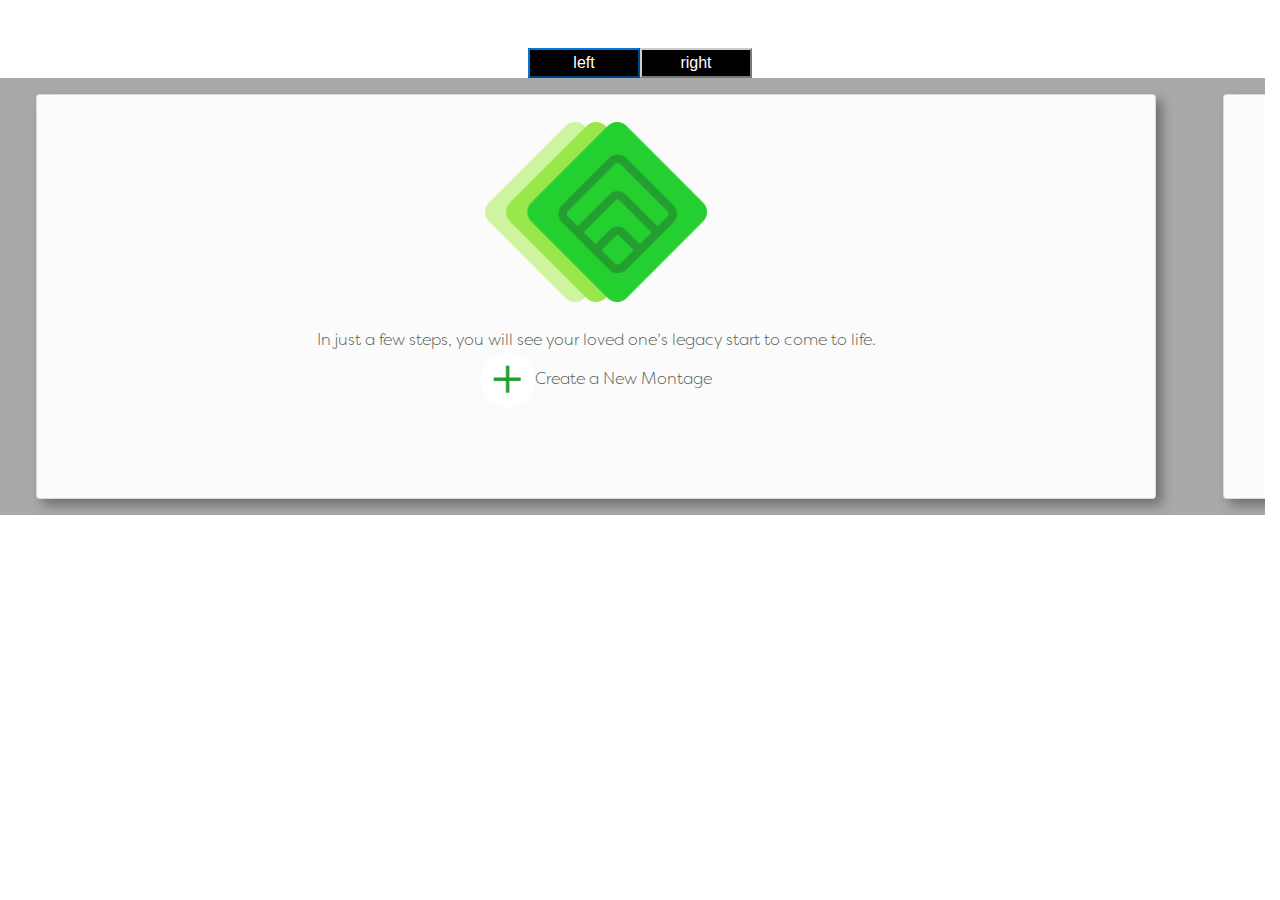
==== onboarding.html @ 562354d9 "need to merge cars with slider" ====
<!DOCTYPE html>
<html lang="en">
<head>
    <meta charset="UTF-8">
    <meta http-equiv="X-UA-Compatible" content="IE=edge">
    <meta name="viewport" content="width=device-width, initial-scale=1, shrink-to-fit=no">
    <meta http-equiv="x-ua-compatible" content="ie=edge">
    <!-- styles -->
    <link rel="stylesheet" type="text/css" href="css/styles.css">
    <link rel="stylesheet" href="css/bootstrap.min.css">
    <!-- JS -->
    <script src="js/jquery-3.2.1.min.js"></script>
    <script src="js/tether.min.js"></script>
    <script src="js/bootstrap.min.js"></script>
    <script src="js/scripts.js"></script>
    <title>Montage</title>




</head>
<body>



<div class="container-fluid no-gutters m-0 p-0" id="main-contain">

<div class="row mt-5 mx-auto justify-content-center">
    <button type="button" class="justify-content-start btn-outline-primary" id="arrowL">left</button>
    <button type="button" class="justify-content-end btn-outline-secondary" id="arrowR">right</button>
</div>


<div class="row flex-nowrap viewer justify-content-start" id="list-container">


    <article class="item card styled-card card-placement" id="c1">
        <div class="row justify-content-center"> <!--row image-->
            <img class="card-img" src="images/1card-logo.png">
        </div > <!--row image-->
        <div class="row text-center justify-content-center">  <!--row text-->
            <p class="card-text text-center  px-5">In just a few steps, you will see your loved one’s legacy start to come to life.</p>
        </div>
        <div class="row justify-content-center"> <!--start action-->
            <img class="align-self-center" src= "images/plus.png" id="plus">
            <p class="my-auto action-text">Create a New Montage</p>
        </div > <!-- start action image-->
    </article>



    <article class="item card styled-card card-placement" id="c2">
        <div class="row justify-content-center"> <!--row image-->
            <img class="card-img" src="images/1card-logo.png">
        </div > <!--row image-->
        <div class="row text-center justify-content-center">  <!--row text-->
            <p class="card-text text-center  px-5">In just a few steps, you will see your loved one’s legacy start to come to life.</p>
        </div>
        <div class="row justify-content-center"> <!--start action-->
            <input type="text" value="type first and last name"><p class="input--user-info">Create a New Montage</p>
        </div > <!-- start action image-->
    </article>








    <article class="item card styled-card card-placement">
        <div class="row justify-content-center"> <!--row image-->
            <img class="card-img" src="images/1card-logo.png">
        </div > <!--row image-->
        <div class="row text-center justify-content-center">  <!--row text-->
            <p class="card-text text-center  px-5">In just a few steps, you will see your loved one’s legacy start to come to life.</p>
        </div>
        <div class="row justify-content-center"> <!--start action-->
            <img class="align-self-center" src= "images/plus.png" id="plus">
            <p class="my-auto action-text">Create a New Montage</p>
        </div > <!-- start action image-->
    </article>



    <article class="item card styled-card card-placement">
        <div class="row justify-content-center"> <!--row image-->
            <img class="card-img" src="images/1card-logo.png">
        </div > <!--row image-->
        <div class="row text-center justify-content-center">  <!--row text-->
            <p class="card-text text-center  px-5">In just a few steps, you will see your loved one’s legacy start to come to life.</p>
        </div>
        <div class="row justify-content-center"> <!--start action-->
            <img class="align-self-center" src= "images/plus.png" id="plus">
            <p class="my-auto action-text">Create a New Montage</p>
        </div > <!-- start action image-->
    </article>
</div> <!-- list container-->


</div > <!-- page container-->







</div>




</div>
</body>
</html>
---- css/styles.css ----
/*Fonts*/
@font-face {
    font-family: "Filson Soft";
    src: url("../fonts/FilsonSoft-Regular.otf");
}
@font-face {
    font-family: "Filson Soft";
    src: url("../fonts/FilsonSoft-Bold.otf");
    font-weight: bold;
}
@font-face {
    font-family: "Filson Soft Book";
    src: url("../fonts/FilsonSoft-Book.otf");
}
@font-face {
    font-family: "Filson Soft";
    src: url("../fonts/FilsonSoft-Light.otf");
    font-weight: lighter;

}


body {
    overflow-x: hidden !important;
}

#main-contain{
    background-size: cover
width:  100%;
}



/*onboarding styles*/
#list-container {

    overflow-x: scroll;
    overflow-y:hidden;
    width:100vw;
    height: 60vh
    white-space: nowrap;
    background-color: darkgray;
    max-width: 100% !important;
    overflow-x: hidden !important;
}



.item{
    width: 50vw;
    height: auto;
    margin-right:100vw;
    position:relative;
    background-color: aqua;
    display:inline-block;
}

.styled-card {
    box-shadow: 6px 6px 12px 0 rgba(0,0,0,0.35);
    background: #FBFBFB !important;
    border-radius: 10px;
    height: 300px;
    margin: 1rem;
    position: relative;
    width: 300px;
    color: #576258;

}

.card-placement {
    min-width: 87.5vw;
    max-width: 87.5vw;
    height:auto;
    min-height: 45vh;
    margin-left:4vw;
}

#card-logo{
    max-width:17%;
    max-height: auto;

    /*max width does not work in chrome*/
}


.card-img {
    max-height: 20vh;
    margin-top: 3vh;
    margin-bottom: 3vh;
}

.card-text {
    max-width: 60%;

}


#plus {
    height: 6vh;
    width:auto;  }
/* Rectangle 11: */
/* Whom is this Montage: */


.action-text {
}

.input-user-info {

    /* Rectangle 6 Copy: */
    background: #FFFFFF;
    border: 3px solid #DBE2DB;
    border-radius: 8px;
    /* type first & last na: */
    font-family: FilsonSoftRegular;
    font-size: 20px;
    color: #D9D9D9;
    letter-spacing: 0;

}


/*ONBOARDING + SLIDER*/

#main-row {

    margin-top: 30rem;
    width:80vw;
    height:75vh;
}

#my-container{
    width:340px;
    height:50px;
}



.list{
    background:grey;
    min-width:1400px;
}


#arrowR{
    background:black;
    width:7rem;
    height:auto;
    cursor:pointer;
    color: white;
}


#arrowL{
    background:black;
    width:7rem;
    height:auto;
    cursor:pointer;
    color: white;
}





/*shared styles*/
img {
    /*width: 100px;*/
}

p{
    font-family: "Filson Soft";
    text-left;
}



/*index.html styles*/
.big-contain {
    width: 100vw;
    background-size: cover;


}

#menu-data{
    display: hide;
}

#top-nav {
    margin-top: 1.6rem;
}

#hero-image {
    height: 65vh;
    width: 100vw;
    background: url("../images/hero_wide.jpg") no-repeat center center;
    background-size: cover;
    margin-bottom: 8rem;
}

#hero-2 {
    height: 65vh;
    width: 100vw;
    background: url("../images/phone_wide.jpg") no-repeat center center;
    background-size: cover;
}

#logo {
    float: left;
    text-align: left;
    margin-top: 1.5rem;
    margin-left: 1.5rem;
    width: 15rem;
    margin-bottom: 7rem ;
}


@media (min-width: 576px) {
    .hero-text {
        font-size: 7vh;
        color: white;
        font-weight: bold;
        margin-left: 10vw;
        margin-right: 10vw;
        line-height: 110%;
        margin-top: 30vh;

    }
}

@media (max-width: 575px) {
    .hero-text{
        color: white;
        font-weight: bold;
        margin-left: 10vw;
        margin-right: 10vw;
        margin-top: 30vh;
        line-height: 110%;
        font-size: 40px;
        margin-bottom: 1rem;

    }
}

@media (min-width: 576px) {
    #hero-text-box {
        height: 65vh;
        width: 100vw;


    }
}
    @media (max-width: 575px) {
        #hero-text-box {
            height: 65vh;
            width: 100vw;

        }

}

#services {
    text-align: center;
    margin-left: 4rem;
    margin-right: 4rem;
    margin-bottom: 8rem;

}

.service-images {
    margin-bottom: 2rem;
    padding-right:2rem;
    max-width: 14rem;
    display: block;
}

.service-text {
    margin-top: 2rem;
    font-size: 13pt;
    padding-right:2rem;
    font-family: "Filson Soft Book";

}

#testi-box {
    margin-bottom: 40vh;
}



.action-button {
    background: #11B61B;
    box-shadow: 0 2px 4px 0 rgba(0,0,0,0.50);
    border-radius: 100px;
    font-family: "Filson Soft Book";
    font-size: 23px;
    color: #FFFFFF;
    letter-spacing: 0;
    max-width: 85vw;
    max-height: 2rem   ;
    height: auto;
    margin-right: 1vw;
    margin-bottom: 2vh;
    vertical-align: middle;
    border-width: 0rem;
    line-height:0;
    padding: 20rem;

}

@media (max-width: 575px) {
    .get-started {
        background: #11B61B;
        box-shadow: 0 2px 4px 0 rgba(0, 0, 0, 0.50);
        border-radius: 100px;
        font-family: "Filson Soft Book";
        font-size: 10px;
        color: #FFFFFF;
        letter-spacing: 0;
        /* max-width: 85vw; */
        /* max-height: 2rem; */
        height: auto;
        margin-right: 1vw;
        margin-bottom: 2vh;
        vertical-align: middle;
        border-width: 0rem;
        /* line-height: 0; */
        padding-right: 1rem;
        padding-left: 1rem;
        padding-bottom: 3px;
        padding-top: 4px;
        font-weight: 100;

    }

    .action-button {
        background: #11B61B;
        box-shadow: 0 2px 4px 0 rgba(0, 0, 0, 0.50);
        border-radius: 100px;
        font-family: "Filson Soft Book";
        font-size: 10px;
        color: #FFFFFF;
        letter-spacing: 0;
        /* max-width: 85vw; */
        /* max-height: 2rem; */
        height: auto;
        margin-right: 1vw;
        margin-bottom: 2vh;
        vertical-align: middle;
        border-width: 0rem;
        /* line-height: 0; */
        padding-right: 1rem;
        padding-left: 1rem;
        padding-bottom: 3px;
        padding-top: 4px;
    }
}



.get-started {
    background: #11B61B;
    box-shadow: 0 2px 4px 0 rgba(0,0,0,0.50);
    border-radius: 100px;
    font-family: "Filson Soft Book";
    font-size: 23px;
    color: #FFFFFF;
    letter-spacing: 0;
    /* max-width: 85vw; */
    /* max-height: 2rem; */
    height: auto;
    margin-right: 1vw;
    margin-bottom: 2vh;
    vertical-align: middle;
    border-width: 0rem;
    /* line-height: 0; */
    padding-right:3rem;
    padding-left:3rem;
    padding-bottom: .2px;
    padding-top: .4rem;
    font-weight: 100;


}



#testimonials {
    margin-left: 4rem;
    margin-right: 4rem;
    vertical-align: middle;
    margin-bottom: 8rem;

}

 .testi{
     padding-right: 4%;
     padding-left: 4%;
     font-size: 13pt;
 }

 .block-text {
     max-width: 25vw;

 }


.t-image {
    margin-bottom: 2rem;
    max-height: 25vh;

}

.nav-text {
    color: #576258;
    background: rgba(244, 246, 244, 0.15);
    border-radius: 5px;
    font-family: "Filson Soft"";
    font-size: 14px;
    letter-spacing: 0;
    line-height: 15px;
    margin-right: 2 rem;
    margin-left: 2rem;
    margin-top: 1.5rem;

}
.nav-text-action {

    color: #F8F8F8;
    background: #11B61B;
    border-radius: 5px;
    font-family: "Filson Soft" ";
    font-size: 14px;
    letter-spacing: 0;
    line-height: 15px;
    margin-right: 2rem;
    margin-left: 2rem;
    margin-top: 1.5rem;
}


@media (max-width: 575px) {
    .menu-style {
        background: white;
        color: #F8F8F8;
        width: 100vw;
        min-height: 13vh;
    }

}

 @media (min-width: 576px) {
     .menu-style{
         background: none;
     }
 }

#big-items{
    margin-bottom: 4rem;
}

#nav-span{
    width:100vw;
    height: auto;
}

@media (min-width: 576px) {

    #nav-span {
        display: none;
    }
}

@media (min-width: 576px) {
    #small-items {
        display: none;
    }
}

@media (max-width: 575px) {
    #big-items {
        visibility: hidden;

    }
}



.navbar-toggler {
    -webkit-align-self: flex-start;
    -ms-flex-item-align: start;
    align-self: flex-start;
    padding: 0
    font-size: 1.25rem;
    line-height: 1;
    background: 0 0;
    border: 1px solid transparent;
    border-radius: .25rem;
}

.footer {
    position: absolute;
    height: 2rem;
    bottom: 0;
    width: 100vw;
    color: white;
    text-align: center;
    vertical-align: middle;
    background: #00295A;
    font-family: "Filson Soft";
    font-weight: lighter;
    white-space: nowrap;
    overflow: hidden;
    margin-bottom: 0px;
    margin-top: 10vh;

}
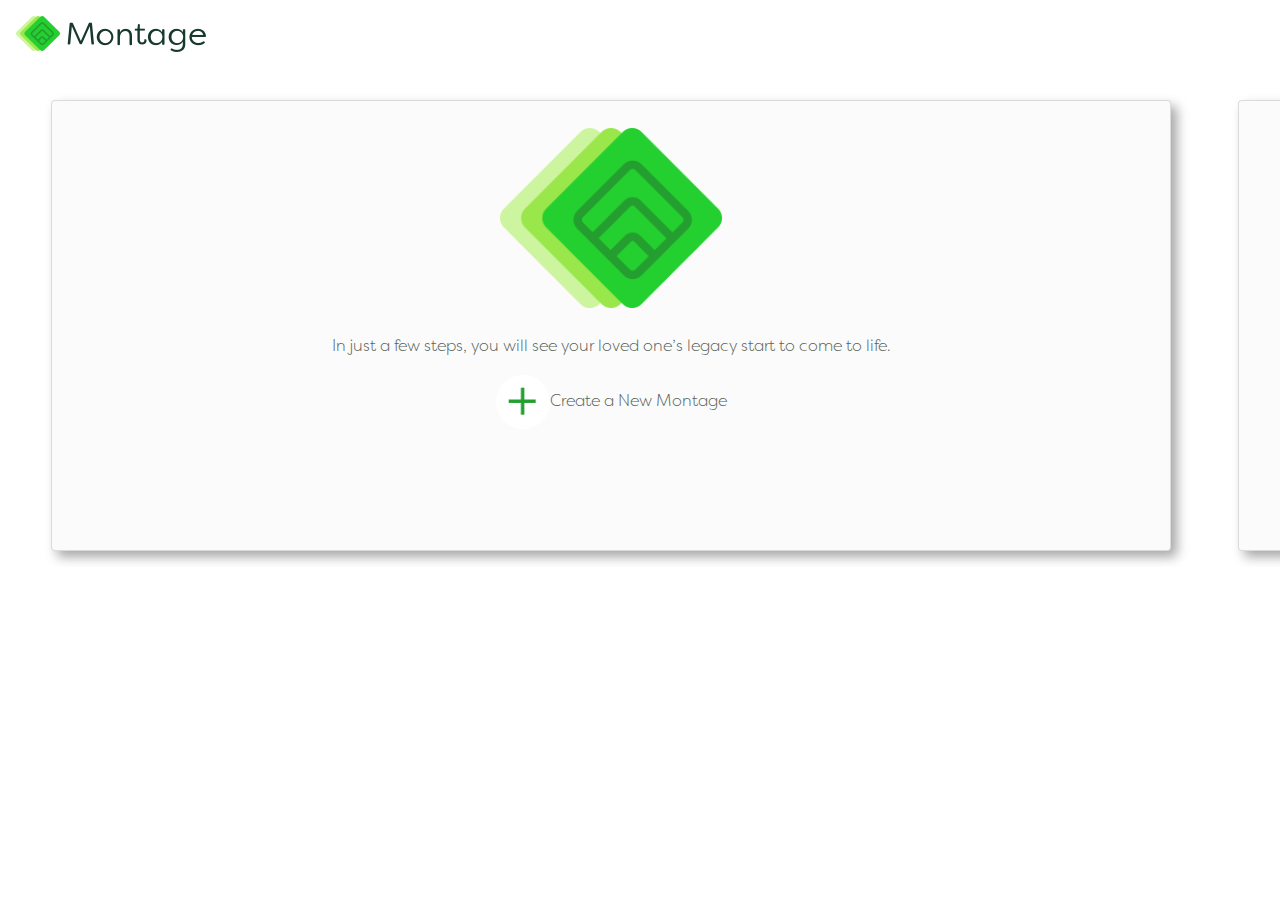
==== commit a1e71499: "now adding responsive cards" ====
--- a/onboarding.html
+++ b/onboarding.html
@@ -15,23 +15,29 @@
     <script src="js/scripts.js"></script>
     <title>Montage</title>
 
-
-
-
 </head>
 <body>
 
 
 
-<div class="container-fluid no-gutters m-0 p-0" id="main-contain">
+<div class="container-fluid no-gutters m-0 p-0  id="main-contain">
 
-<div class="row mt-5 mx-auto justify-content-center">
-    <button type="button" class="justify-content-start btn-outline-primary" id="arrowL">left</button>
-    <button type="button" class="justify-content-end btn-outline-secondary" id="arrowR">right</button>
-</div>
+    <div class="row">
+        <div class="col-2 my-3 mx-3 align-self-center">
+            <a href ="./index.html">
+            <img src="images/logo.png" id="logo-1">
+            </a>
+        </div>
+        <div class="col-4 offset-2 align-self-center justify-items-center">
+            <img class="status-bar justify-content-center" id="status-bar-img" src=""> </div>
+    </div>
 
 
-<div class="row flex-nowrap viewer justify-content-start" id="list-container">
+
+    <!--end logo row-->
+
+    <div class="row flex-nowrap viewer justify-content-start mx-0 px-0" id="list-container">
+
 
 
     <article class="item card styled-card card-placement" id="c1">
@@ -39,9 +45,9 @@
             <img class="card-img" src="images/1card-logo.png">
         </div > <!--row image-->
         <div class="row text-center justify-content-center">  <!--row text-->
-            <p class="card-text text-center  px-5">In just a few steps, you will see your loved one’s legacy start to come to life.</p>
+            <p class="text-center  px-5">In just a few steps, you will see your loved one’s legacy start to come to life.</p>
         </div>
-        <div class="row justify-content-center"> <!--start action-->
+        <div class="next-card row justify-content-center"> <!--start action-->
             <img class="align-self-center" src= "images/plus.png" id="plus">
             <p class="my-auto action-text">Create a New Montage</p>
         </div > <!-- start action image-->
@@ -51,52 +57,72 @@
 
     <article class="item card styled-card card-placement" id="c2">
         <div class="row justify-content-center"> <!--row image-->
-            <img class="card-img" src="images/1card-logo.png">
+            <img class="card-img" src="images/2person.png">
         </div > <!--row image-->
         <div class="row text-center justify-content-center">  <!--row text-->
-            <p class="card-text text-center  px-5">In just a few steps, you will see your loved one’s legacy start to come to life.</p>
+            <p class="card-text text-center  px-5">Whom is this Montage all about?
+                It can be about you!</p>
         </div>
-        <div class="row justify-content-center"> <!--start action-->
-            <input type="text" value="type first and last name"><p class="input--user-info">Create a New Montage</p>
-        </div > <!-- start action image-->
+        <div class="row my-3 justify-content-center"> <!--start action-->
+            <form class="form-inline">
+                <input class="input-user-info text-center px-3 py-1" type="text" id="fname" name="firstname" placeholder="first and name last name">
+        </div >
+        <div class="row my-3 justify-content-center"> <!--start action-->
+                <button class="intro-btn next-card get-started text-center align-self-end" id="btn-c2" type="button">Next</button>
+        </div>
+        <div class=" next-card card-footer mobile-footer align-content-center p-0 m-0">
+            <p class="mt-2">Next</p>
+        </div>
+    </article>
+
+    <article class="item card styled-card card-placement" id="c3">
+        <div class="row justify-content-center"> <!--row image-->
+            <img class="card-img" src="images/3birth.png">
+        </div > <!--row image-->
+        <div class="row text-center justify-content-center">  <!--row text-->
+            <p class="intro-btn card-text text-center  px-5">When were they born?<br>Approximate dates are fine.</p>
+        </div>
+        <div class="row my-3 justify-content-center"> <!--start action-->
+            <form class="form-inline">
+                <input class="input-user-info text-center px-3 py-1" type="text" id="fname" name="firstname" placeholder="date of birth">
+        </div >
+        <div class="row my-3 justify-content-center"> <!--start action-->
+            <button class="next-card get-started text-center align-self-end" type="button">Next</button>
+        </div>
+    </article>
+
+    <article class="item card styled-card card-placement" id="c4">
+        <div class="row justify-content-center"> <!--row image-->
+            <img class="card-img" src="images/4location.png">
+        </div > <!--row image-->
+        <div class="row text-center justify-content-center">  <!--row text-->
+            <p class="card-text text-center  px-5">Where did they grow up?<br>You can add more places later.</p>
+        </div>
+        <div class="row my-3 justify-content-center"> <!--start action-->
+            <form class="form-inline">
+                <input class="input-user-info text-center px-3 py-1" type="text" id="fname" name="firstname" placeholder="city or country">
+        </div >
+        <div class="row my-3 justify-content-center"> <!--start action-->
+            <button class="intro-btn next-card get-started text-center align-self-end" type="button">Next</button>
+        </div>
     </article>
 
 
 
-
-
-
-
-
-    <article class="item card styled-card card-placement">
+    <article class="item card styled-card card-placement" id="c5">
         <div class="row justify-content-center"> <!--row image-->
-            <img class="card-img" src="images/1card-logo.png">
+            <img class="card-img" src="images/5done.png">
         </div > <!--row image-->
         <div class="row text-center justify-content-center">  <!--row text-->
-            <p class="card-text text-center  px-5">In just a few steps, you will see your loved one’s legacy start to come to life.</p>
+            <p class="intro-btn card-text text-center  px-5">Nice work! <br> Now you can see the start of your Montage</p>
         </div>
-        <div class="row justify-content-center"> <!--start action-->
-            <img class="align-self-center" src= "images/plus.png" id="plus">
-            <p class="my-auto action-text">Create a New Montage</p>
-        </div > <!-- start action image-->
+
+        <div class="row my-3 justify-content-center"> <!--start action-->
+            <button class="intro-btn next-card get-started text-center align-self-end" type="button">Done</button>
+        </div>
     </article>
 
-
-
-    <article class="item card styled-card card-placement">
-        <div class="row justify-content-center"> <!--row image-->
-            <img class="card-img" src="images/1card-logo.png">
-        </div > <!--row image-->
-        <div class="row text-center justify-content-center">  <!--row text-->
-            <p class="card-text text-center  px-5">In just a few steps, you will see your loved one’s legacy start to come to life.</p>
-        </div>
-        <div class="row justify-content-center"> <!--start action-->
-            <img class="align-self-center" src= "images/plus.png" id="plus">
-            <p class="my-auto action-text">Create a New Montage</p>
-        </div > <!-- start action image-->
-    </article>
 </div> <!-- list container-->
-
 
 </div > <!-- page container-->
 
--- a/css/styles.css
+++ b/css/styles.css
@@ -23,6 +23,10 @@
 
 body {
     overflow-x: hidden !important;
+}
+
+.next{
+
 }
 
 #main-contain{
@@ -40,12 +44,15 @@
     width:100vw;
     height: 60vh
     white-space: nowrap;
-    background-color: darkgray;
     max-width: 100% !important;
     overflow-x: hidden !important;
 }
 
-
+.status-bar {
+    height: 3vw;
+    height:width;
+    max-height:15%;
+}
 
 .item{
     width: 50vw;
@@ -73,8 +80,19 @@
     max-width: 87.5vw;
     height:auto;
     min-height: 45vh;
-    margin-left:4vw;
-}
+    margin-left:9.5vw;
+    margin-top: 2rem;
+}
+
+@media (min-width: 575px) {
+    .card-placement {
+
+        margin-left: 4vw;
+
+    }
+
+}
+
 
 #card-logo{
     max-width:17%;
@@ -94,6 +112,40 @@
     max-width: 60%;
 
 }
+
+
+@media (min-width: 576px) {
+
+    .mobile-footer{
+        display: none;
+    }
+
+}
+
+
+
+
+
+@media (max-width: 575px) {
+.intro-btn {
+    display: none;
+}
+    .mobile-footer{
+
+        /* Rectangle 8: */
+        background: #11B61B !important;
+        font-family: "Filson Soft" !important;
+        font-size: 28px;
+        color: #FFFFFF !important;
+        letter-spacing: 0;
+        text-align: center;
+    }
+
+
+}
+
+
+
 
 
 #plus {
@@ -278,6 +330,7 @@
 
 .service-text {
     margin-top: 2rem;
+    margin-bottom: 6rem;
     font-size: 13pt;
     padding-right:2rem;
     font-family: "Filson Soft Book";
@@ -294,7 +347,8 @@
     background: #11B61B;
     box-shadow: 0 2px 4px 0 rgba(0,0,0,0.50);
     border-radius: 100px;
-    font-family: "Filson Soft Book";
+    font-family: "Filson Soft";
+    font-weight: lighter;
     font-size: 23px;
     color: #FFFFFF;
     letter-spacing: 0;
@@ -315,7 +369,8 @@
         background: #11B61B;
         box-shadow: 0 2px 4px 0 rgba(0, 0, 0, 0.50);
         border-radius: 100px;
-        font-family: "Filson Soft Book";
+        font-family: "Filson Soft";
+        font-weight: lighter;
         font-size: 10px;
         color: #FFFFFF;
         letter-spacing: 0;
@@ -339,7 +394,8 @@
         background: #11B61B;
         box-shadow: 0 2px 4px 0 rgba(0, 0, 0, 0.50);
         border-radius: 100px;
-        font-family: "Filson Soft Book";
+        font-family: "Filson Soft";
+        font-weight: lighter;
         font-size: 10px;
         color: #FFFFFF;
         letter-spacing: 0;
@@ -364,7 +420,8 @@
     background: #11B61B;
     box-shadow: 0 2px 4px 0 rgba(0,0,0,0.50);
     border-radius: 100px;
-    font-family: "Filson Soft Book";
+    font-family: "Filson Soft";
+    font-weight: lighter;
     font-size: 23px;
     color: #FFFFFF;
     letter-spacing: 0;
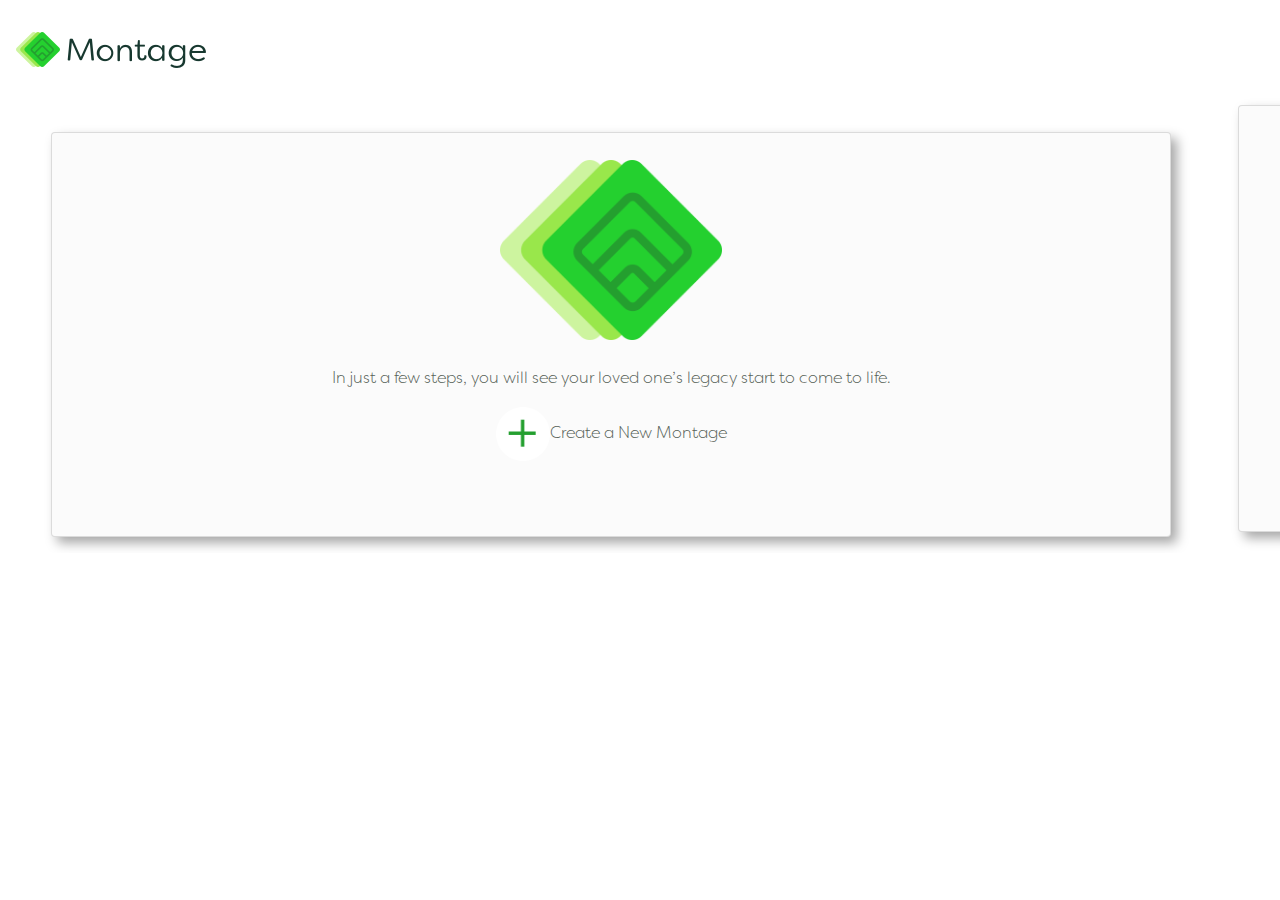
==== commit dd2e1d6a: "input variables mapped" ====
--- a/onboarding.html
+++ b/onboarding.html
@@ -20,9 +20,9 @@
 
 
 
-<div class="container-fluid no-gutters m-0 p-0  id="main-contain">
-
-    <div class="row">
+<div class="container-fluid no-gutters m-0 p-0"  id="main-contain">
+
+    <div class="row hidden-sm-down" id="desktop-header">
         <div class="col-2 my-3 mx-3 align-self-center">
             <a href ="./index.html">
             <img src="images/logo.png" id="logo-1">
@@ -33,14 +33,28 @@
     </div>
 
 
-
+    <div  id="mobile-header">
+        <div class="row mt-0 pt-0 hidden-md-up justify-content-center">
+            <img src="images/stripe-dark.png">
+        </div>
+
+<div class="row mt-3 hidden-md-up justify-content-center">
+            <img src="images/logo.png">
+</div>
+
+
+        <div class="row mt-3 hidden-md-up justify-content-center" id="hide-status">
+            <img class="status-bar justify-content-center" id="status-bar-img-2" src="">
+        </div>
+
+
+
+    </div>
     <!--end logo row-->
 
     <div class="row flex-nowrap viewer justify-content-start mx-0 px-0" id="list-container">
 
-
-
-    <article class="item card styled-card card-placement" id="c1">
+    <article class="item card styled-card card-placement mt-5 mt-s-0 " id="c1"> <!--use my auto with a higher max width to adjust layout-->
         <div class="row justify-content-center"> <!--row image-->
             <img class="card-img" src="images/1card-logo.png">
         </div > <!--row image-->
@@ -55,7 +69,7 @@
 
 
 
-    <article class="item card styled-card card-placement" id="c2">
+    <article class="item card styled-card card-placement my-auto" id="c2">
         <div class="row justify-content-center"> <!--row image-->
             <img class="card-img" src="images/2person.png">
         </div > <!--row image-->
@@ -65,62 +79,135 @@
         </div>
         <div class="row my-3 justify-content-center"> <!--start action-->
             <form class="form-inline">
-                <input class="input-user-info text-center px-3 py-1" type="text" id="fname" name="firstname" placeholder="first and name last name">
+                <input class="input-user-info text-center px-3 py-1" type="text" id="name-v" name="firstname" placeholder="first and name last name">
+            </form>
         </div >
         <div class="row my-3 justify-content-center"> <!--start action-->
+                <button class="get-onboarding intro-btn next-card get-started text-center align-self-end" id="name-2" type="button">Next</button>
+        </div>
+        <div class="get-onboarding next-card card-footer mobile-footer align-content-center p-0 m-0" id="name-1">
+            <p class="mt-2">Next</p>
+        </div>
+    </article>
+
+        <article class="item card styled-card card-placement my-auto" id="c3">
+            <div class="row justify-content-center"> <!--row image-->
+                <img class="card-img" src="images/3birth.png">
+            </div > <!--row image-->
+            <div class="row text-center justify-content-center">  <!--row text-->
+                <p class="card-text text-center  px-5">When were they born?<br>
+                    Approximates dates are fine!
+            </div>
+            <div class="row my-3 justify-content-center"> <!--start action-->
+                <form class="form-inline">
+                    <input class="input-user-info text-center px-3 py-1" type="text" id="date-v" name="bday" placeholder="date of birth">
+                </form>
+            </div >
+            <div class="row my-3 justify-content-center"> <!--start action-->
+                <button class="get-onboarding intro-btn next-card get-started text-center align-self-end" id="date-1" type="button">Next</button>
+            </div>
+            <div class="get-onboarding next-card card-footer mobile-footer align-content-center p-0 m-0" id="date-2">
+                <p class="mt-2">Next</p>
+            </div>
+        </article>
+
+        <article class="item card styled-card card-placement my-auto" id="c4">
+            <div class="row justify-content-center"> <!--row image-->
+                <img class="card-img" src="images/4location.png">
+            </div > <!--row image-->
+            <div class="row text-center justify-content-center">  <!--row text-->
+                <p class="card-text text-center  px-5">Where were they born?<br>
+                    Enter the city if you know it.</p>
+            </div>
+            <div class="row my-3 justify-content-center"> <!--start action-->
+                <form class="form-inline">
+                    <input class="input-user-info text-center px-3 py-1" type="text" id="place-v" name="place" placeholder="enter city or country">
+            </div >
+            <div class="row my-3 justify-content-center"> <!--start action-->
+                <button class="get-onboarding intro-btn next-card get-started text-center align-self-end" id="place-1" type="button">Next</button>
+            </div>
+            <div class="get-onboarding next-card card-footer mobile-footer align-content-center p-0 m-0" id="place-2">
+                <p class="mt-2">Next</p>
+            </div>
+        </article>
+
+
+        <article class="item card styled-card card-placement my-auto" id="c5">
+            <div class="row justify-content-center"> <!--row image-->
+                <img class="card-img" src="images/5done.png">
+            </div > <!--row image-->
+            <div class="row text-center justify-content-center">  <!--row text-->
+                <p class="card-text text-center px-5">Nice work!<br> Now you can see the start of your Montage</p>
+            </div>
+            <div class="row my-3 justify-content-center d-none"> <!--start action-->
+                <form class="form-inline">
+                    <input class="input-user-info text-center px-3 py-1" type="text" name="firstname" placeholder="first and name last name">
+                </form>
+            </div >
+            <div class="row my-3 justify-content-center"> <!--start action-->
                 <button class="intro-btn next-card get-started text-center align-self-end" id="btn-c2" type="button">Next</button>
-        </div>
-        <div class=" next-card card-footer mobile-footer align-content-center p-0 m-0">
-            <p class="mt-2">Next</p>
-        </div>
-    </article>
-
-    <article class="item card styled-card card-placement" id="c3">
-        <div class="row justify-content-center"> <!--row image-->
-            <img class="card-img" src="images/3birth.png">
-        </div > <!--row image-->
-        <div class="row text-center justify-content-center">  <!--row text-->
-            <p class="intro-btn card-text text-center  px-5">When were they born?<br>Approximate dates are fine.</p>
-        </div>
-        <div class="row my-3 justify-content-center"> <!--start action-->
-            <form class="form-inline">
-                <input class="input-user-info text-center px-3 py-1" type="text" id="fname" name="firstname" placeholder="date of birth">
-        </div >
-        <div class="row my-3 justify-content-center"> <!--start action-->
-            <button class="next-card get-started text-center align-self-end" type="button">Next</button>
-        </div>
-    </article>
-
-    <article class="item card styled-card card-placement" id="c4">
-        <div class="row justify-content-center"> <!--row image-->
-            <img class="card-img" src="images/4location.png">
-        </div > <!--row image-->
-        <div class="row text-center justify-content-center">  <!--row text-->
-            <p class="card-text text-center  px-5">Where did they grow up?<br>You can add more places later.</p>
-        </div>
-        <div class="row my-3 justify-content-center"> <!--start action-->
-            <form class="form-inline">
-                <input class="input-user-info text-center px-3 py-1" type="text" id="fname" name="firstname" placeholder="city or country">
-        </div >
-        <div class="row my-3 justify-content-center"> <!--start action-->
-            <button class="intro-btn next-card get-started text-center align-self-end" type="button">Next</button>
-        </div>
-    </article>
-
-
-
-    <article class="item card styled-card card-placement" id="c5">
-        <div class="row justify-content-center"> <!--row image-->
-            <img class="card-img" src="images/5done.png">
-        </div > <!--row image-->
-        <div class="row text-center justify-content-center">  <!--row text-->
-            <p class="intro-btn card-text text-center  px-5">Nice work! <br> Now you can see the start of your Montage</p>
-        </div>
-
-        <div class="row my-3 justify-content-center"> <!--start action-->
-            <button class="intro-btn next-card get-started text-center align-self-end" type="button">Done</button>
-        </div>
-    </article>
+            </div>
+            <div class="add-now next-card card-footer mobile-footer align-content-center p-0 m-0" id="last-button">
+                <p class="mt-2">Done</p>
+            </div>
+        </article>
+
+
+
+
+
+
+
+
+    <!--<article class="item card styled-card card-placement" id="c3">-->
+        <!--<div class="row justify-content-center"> &lt;!&ndash;row image&ndash;&gt;-->
+            <!--<img class="card-img" src="images/3birth.png">-->
+        <!--</div > &lt;!&ndash;row image&ndash;&gt;-->
+        <!--<div class="row text-center justify-content-center">  &lt;!&ndash;row text&ndash;&gt;-->
+            <!--<p class="intro-btn card-text text-center  px-5">When were they born?<br>Approximate dates are fine.</p>-->
+        <!--</div>-->
+        <!--<div class="row my-3 justify-content-center"> &lt;!&ndash;start action&ndash;&gt;-->
+            <!--<form class="form-inline">-->
+                <!--<input class="input-user-info text-center px-3 py-1" type="text" id="fname" name="firstname" placeholder="date of birth">-->
+        <!--</div >-->
+        <!--<div class="row my-3 justify-content-center"> &lt;!&ndash;start action&ndash;&gt;-->
+            <!--<button class="next-card get-started text-center align-self-end" type="button">Next</button>-->
+        <!--</div>-->
+    <!--</article>-->
+
+    <!--<article class="item card styled-card card-placement" id="c4">-->
+        <!--<div class="row justify-content-center"> &lt;!&ndash;row image&ndash;&gt;-->
+            <!--<img class="card-img" src="images/4location.png">-->
+        <!--</div > &lt;!&ndash;row image&ndash;&gt;-->
+        <!--<div class="row text-center justify-content-center">  &lt;!&ndash;row text&ndash;&gt;-->
+            <!--<p class="card-text text-center  px-5">Where did they grow up?<br>You can add more places later.</p>-->
+        <!--</div>-->
+        <!--<div class="row my-3 justify-content-center"> &lt;!&ndash;start action&ndash;&gt;-->
+            <!--<form class="form-inline">-->
+                <!--<input class="input-user-info text-center px-3 py-1" type="text" id="fname" name="firstname" placeholder="city or country">-->
+        <!--</div >-->
+        <!--<div class="row my-3 justify-content-center"> &lt;!&ndash;start action&ndash;&gt;-->
+            <!--<button class="intro-btn next-card get-started text-center align-self-end" type="button">Next</button>-->
+        <!--</div>-->
+    <!--</article>-->
+
+
+
+    <!--<article class="item card styled-card card-placement" id="c5">-->
+        <!--<div class="row justify-content-center"> &lt;!&ndash;row image&ndash;&gt;-->
+            <!--<img class="card-img" src="images/5done.png">-->
+        <!--</div > &lt;!&ndash;row image&ndash;&gt;-->
+        <!--<div class="row text-center justify-content-center">  &lt;!&ndash;row text&ndash;&gt;-->
+            <!--<p class="intro-btn card-text text-center  px-5">Nice work! <br> Now you can see the start of your Montage</p>-->
+        <!--</div>-->
+
+        <!--<div class="row my-3 justify-content-center"> &lt;!&ndash;start action&ndash;&gt;-->
+            <!--<button class="intro-btn next-card get-started text-center align-self-end" type="button">Done</button>-->
+        <!--</div>-->
+    <!--</article>-->
+
+
+
 
 </div> <!-- list container-->
 
--- a/css/styles.css
+++ b/css/styles.css
@@ -51,7 +51,7 @@
 .status-bar {
     height: 3vw;
     height:width;
-    max-height:15%;
+    max-height:10vh;
 }
 
 .item{
@@ -125,7 +125,6 @@
 
 
 
-
 @media (max-width: 575px) {
 .intro-btn {
     display: none;
@@ -268,6 +267,12 @@
     margin-bottom: 7rem ;
 }
 
+
+#logo-1 {
+
+    margin-top: 1rem;
+max-width: 20vw;
+}
 
 @media (min-width: 576px) {
     .hero-text {
@@ -340,6 +345,17 @@
 #testi-box {
     margin-bottom: 40vh;
 }
+
+
+#hide-status {
+    display:none;
+}
+
+#status-bar-img-2{
+    width: auto;
+    height: 6.5vh;
+    margin-bottom: 2.3rem;
+    margin-top: 0rem;}
 
 
 
